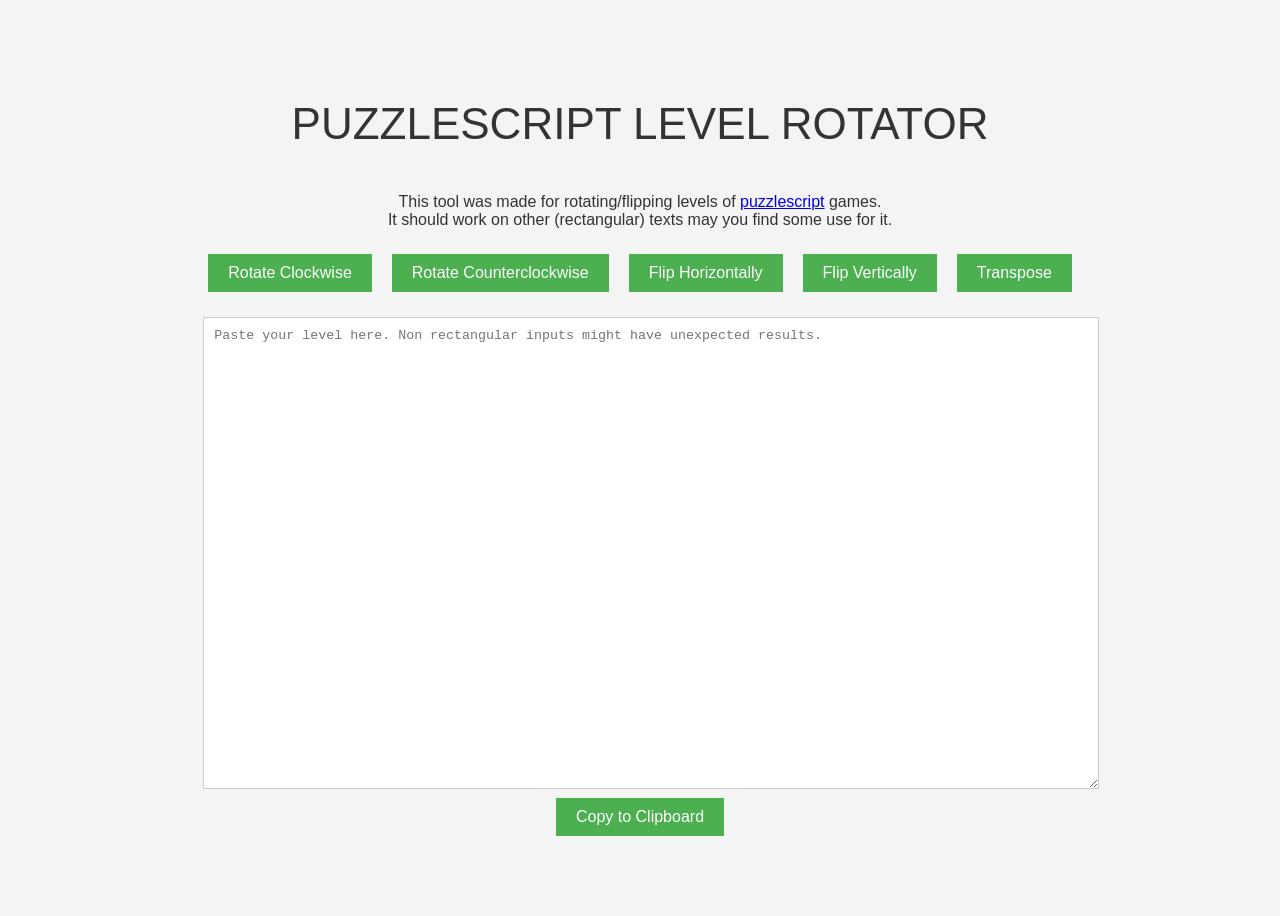
==== index.html @ 9bb3a98e "locally working v1" ====
<!DOCTYPE html>
<html lang="en">
<head>
    <meta charset="UTF-8">
    <meta name="viewport" content="width=device-width, initial-scale=1.0">
    <title>Flip Text</title>
    <link rel="stylesheet" href="style.css">
</head>
<body>
    <div class="container">
		<!-- Description -->
		<div class="title">
            <p>PUZZLESCRIPT LEVEL ROTATOR</p>
        </div>
		<div class="description">
            <p>This tool was made for rotating/flipping levels of <a href="https://www.puzzlescript.net" target="_blank">puzzlescript</a> games. <br>
			It should work on other (rectangular) texts may you find some use for it.</p>
        </div>
	
        <!-- Buttons above the input -->
		<div class="buttons-top">
			<button id="rotateClockwise">Rotate Clockwise</button>
			<button id="rotateCounterclockwise">Rotate Counterclockwise</button>
			<button id="flipH">Flip Horizontally</button>
			<button id="flipV">Flip Vertically</button>
			<button id="transpose">Transpose</button>
		</div>
		
		<textarea id="inputText" placeholder="Paste your level here. Non rectangular inputs might have unexpected results."></textarea>

		<!-- Buttons below the output -->
		<div class="buttons-bottom">
			<button id="copyToClipboard">Copy to Clipboard</button>
		</div>

    </div>
    <script src="script.js"></script>
</body>
</html>
---- style.css ----
body {
    font-family: Arial, sans-serif;
    display: flex;
    justify-content: center;
    align-items: center;
    height: 100vh;
    background-color: #f4f4f4;
}

.container {
    gap: 20px;
}

.description {
    margin: 20px 0;
    font-size: 16px;
    text-align: center;
    color: #333;
    font-family: Arial, sans-serif;
}


.title {
    font-size: 44px;
    text-align: center;
    color: #333;
    font-family: Arial, sans-serif;
}

textarea {
    width: 100%;
	height:50vh;
    padding: 10px;
    border: 1px solid #ccc;
    background-color: white;
	justify-content:center;
}

/* Styling for buttons */
button {
    padding: 10px 20px;
    font-size: 16px;
    border: none;
    background-color: #4CAF50;
    color: white;
    cursor: pointer;
    margin: 5px;
}

button:hover {
    background-color: #45a049;
}

.buttons-top, .buttons-bottom {
    display: flex;
    justify-content: center;
    gap: 10px;
    margin-bottom: 20px;
}
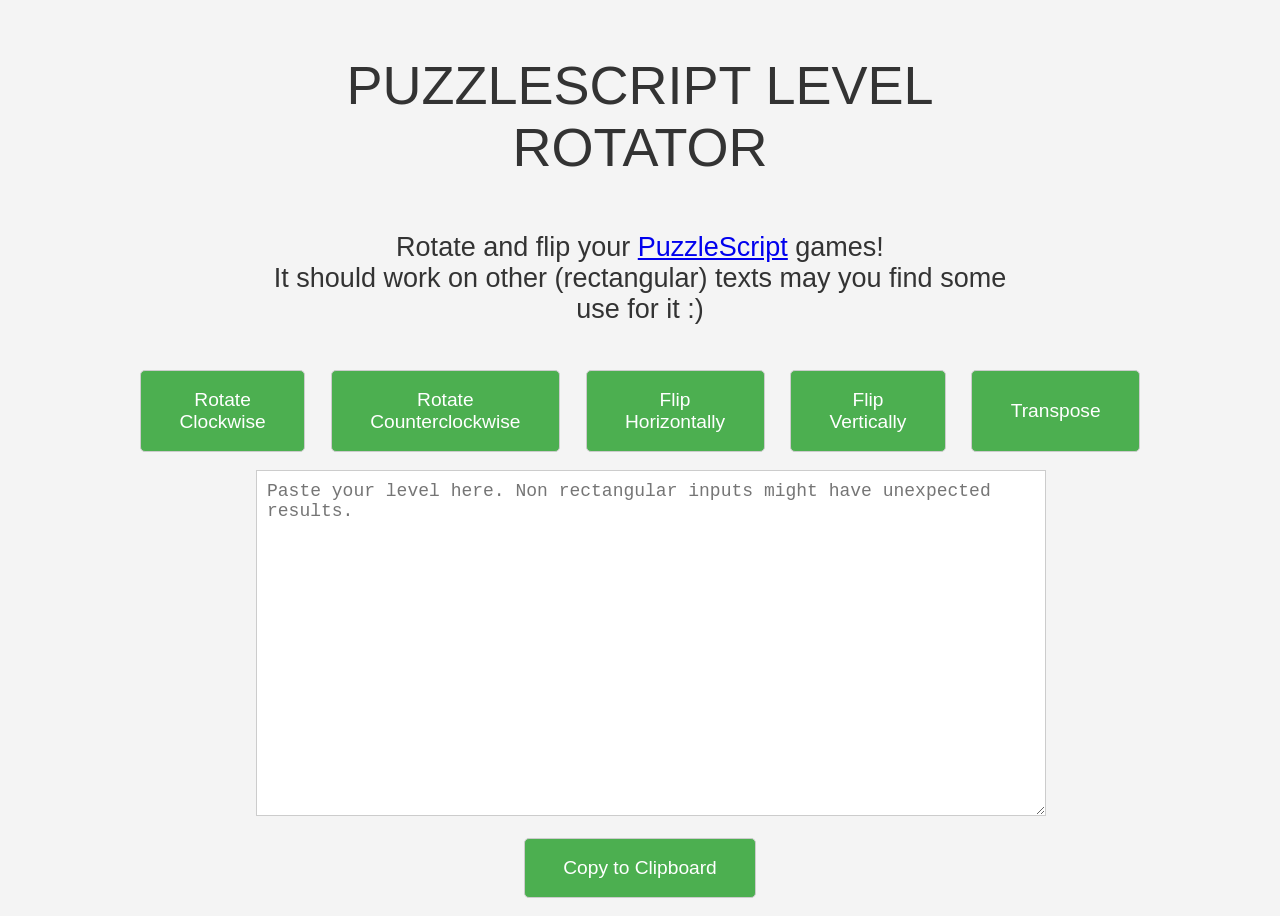
==== commit 3640ae4d: "title change + description" ====
--- a/index.html
+++ b/index.html
@@ -3,7 +3,7 @@
 <head>
     <meta charset="UTF-8">
     <meta name="viewport" content="width=device-width, initial-scale=1.0">
-    <title>Flip Text</title>
+    <title>PuzzleScript Level Rotator</title>
     <link rel="stylesheet" href="style.css">
 </head>
 <body>
@@ -13,8 +13,8 @@
             <p>PUZZLESCRIPT LEVEL ROTATOR</p>
         </div>
 		<div class="description">
-            <p>This tool was made for rotating/flipping levels of <a href="https://www.puzzlescript.net" target="_blank">puzzlescript</a> games. <br>
-			It should work on other (rectangular) texts may you find some use for it.</p>
+            <p>Rotate and flip your <a href="https://www.puzzlescript.net" target="_blank">PuzzleScript</a> games! <br>
+			It should work on other (rectangular) texts may you find some use for it :) </p>
         </div>
 	
         <!-- Buttons above the input -->
--- a/style.css
+++ b/style.css
@@ -3,17 +3,18 @@
     display: flex;
     justify-content: center;
     align-items: center;
-    height: 100vh;
     background-color: #f4f4f4;
+	margin: 0;
+    padding: 0;
 }
 
 .container {
-    gap: 20px;
+	width: 60vw;
+	height: 40vh;
 }
 
 .description {
-    margin: 20px 0;
-    font-size: 16px;
+    font-size: 3vh;
     text-align: center;
     color: #333;
     font-family: Arial, sans-serif;
@@ -21,7 +22,7 @@
 
 
 .title {
-    font-size: 44px;
+    font-size: 6vh;
     text-align: center;
     color: #333;
     font-family: Arial, sans-serif;
@@ -29,22 +30,25 @@
 
 textarea {
     width: 100%;
-	height:50vh;
+	height:90%;
+	font-size: 2vh;
     padding: 10px;
     border: 1px solid #ccc;
     background-color: white;
 	justify-content:center;
+	font-family: 'Courier New', monospace;
 }
 
 /* Styling for buttons */
 button {
-    padding: 10px 20px;
-    font-size: 16px;
-    border: none;
+    padding: 2vh 3vw;
+    font-size: 1.5vw;
+    border: 1px solid #ccc;
     background-color: #4CAF50;
     color: white;
     cursor: pointer;
-    margin: 5px;
+    margin: 2vh 1vw;
+	border-radius: 5px;
 }
 
 button:hover {
@@ -54,6 +58,6 @@
 .buttons-top, .buttons-bottom {
     display: flex;
     justify-content: center;
-    gap: 10px;
-    margin-bottom: 20px;
+    gap: 1 vh;
+    margin-bottom: 1 vh;
 }
